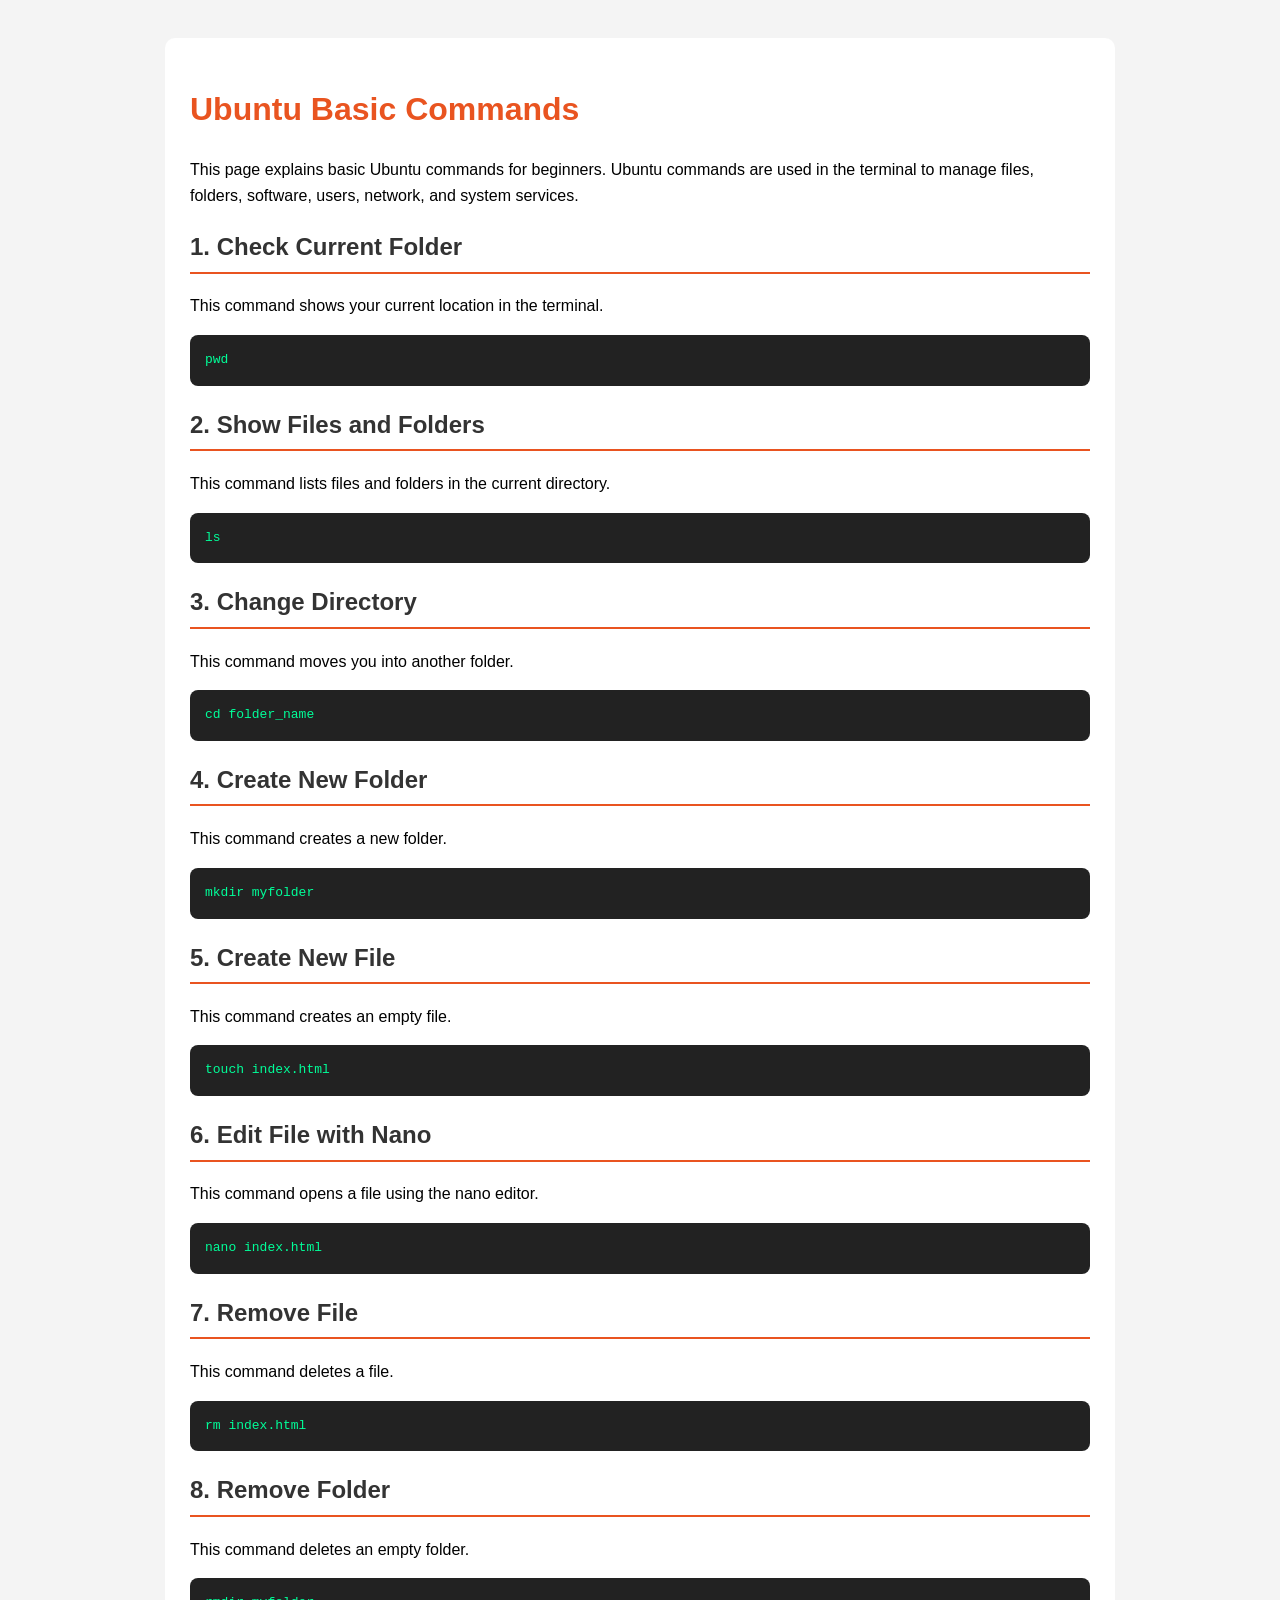
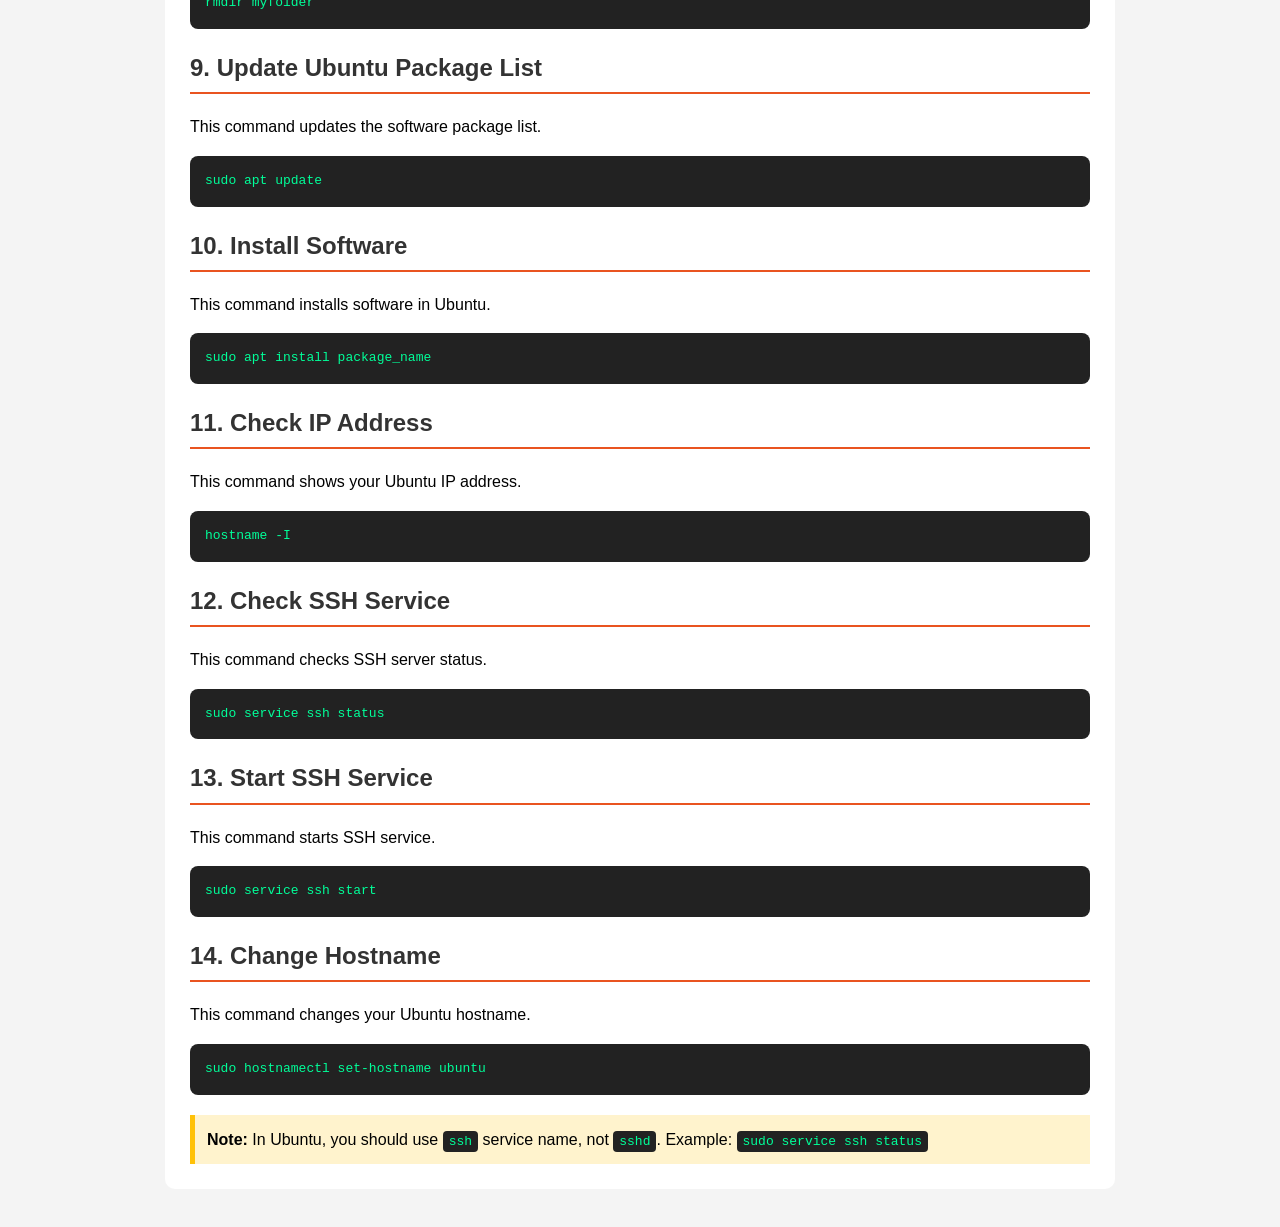
==== index.html @ fbd045e4 "second commit" ====
<!DOCTYPE html>
<html lang="en">
<head>
  <meta charset="UTF-8">
  <title>Ubuntu Commands</title>
  <style>
    body {
      font-family: Arial, sans-serif;
      background: #f4f4f4;
      padding: 30px;
      line-height: 1.6;
    }

    .container {
      max-width: 900px;
      margin: auto;
      background: white;
      padding: 25px;
      border-radius: 10px;
    }

    h1 {
      color: #e95420;
    }

    h2 {
      color: #333;
      border-bottom: 2px solid #e95420;
      padding-bottom: 5px;
    }

    code {
      background: #222;
      color: #00ff99;
      padding: 3px 6px;
      border-radius: 4px;
    }

    pre {
      background: #222;
      color: #00ff99;
      padding: 15px;
      border-radius: 8px;
      overflow-x: auto;
    }

    .note {
      background: #fff3cd;
      padding: 12px;
      border-left: 5px solid #ffc107;
      margin-top: 20px;
    }
  </style>
</head>
<body>

  <div class="container">
    <h1>Ubuntu Basic Commands</h1>

    <p>
      This page explains basic Ubuntu commands for beginners.
      Ubuntu commands are used in the terminal to manage files, folders,
      software, users, network, and system services.
    </p>

    <h2>1. Check Current Folder</h2>
    <p>This command shows your current location in the terminal.</p>
    <pre>pwd</pre>

    <h2>2. Show Files and Folders</h2>
    <p>This command lists files and folders in the current directory.</p>
    <pre>ls</pre>

    <h2>3. Change Directory</h2>
    <p>This command moves you into another folder.</p>
    <pre>cd folder_name</pre>

    <h2>4. Create New Folder</h2>
    <p>This command creates a new folder.</p>
    <pre>mkdir myfolder</pre>

    <h2>5. Create New File</h2>
    <p>This command creates an empty file.</p>
    <pre>touch index.html</pre>

    <h2>6. Edit File with Nano</h2>
    <p>This command opens a file using the nano editor.</p>
    <pre>nano index.html</pre>

    <h2>7. Remove File</h2>
    <p>This command deletes a file.</p>
    <pre>rm index.html</pre>

    <h2>8. Remove Folder</h2>
    <p>This command deletes an empty folder.</p>
    <pre>rmdir myfolder</pre>

    <h2>9. Update Ubuntu Package List</h2>
    <p>This command updates the software package list.</p>
    <pre>sudo apt update</pre>

    <h2>10. Install Software</h2>
    <p>This command installs software in Ubuntu.</p>
    <pre>sudo apt install package_name</pre>

    <h2>11. Check IP Address</h2>
    <p>This command shows your Ubuntu IP address.</p>
    <pre>hostname -I</pre>

    <h2>12. Check SSH Service</h2>
    <p>This command checks SSH server status.</p>
    <pre>sudo service ssh status</pre>

    <h2>13. Start SSH Service</h2>
    <p>This command starts SSH service.</p>
    <pre>sudo service ssh start</pre>

    <h2>14. Change Hostname</h2>
    <p>This command changes your Ubuntu hostname.</p>
    <pre>sudo hostnamectl set-hostname ubuntu</pre>

    <div class="note">
      <strong>Note:</strong>
      In Ubuntu, you should use <code>ssh</code> service name, not <code>sshd</code>.
      Example: <code>sudo service ssh status</code>
    </div>
  </div>

</body>
</html>
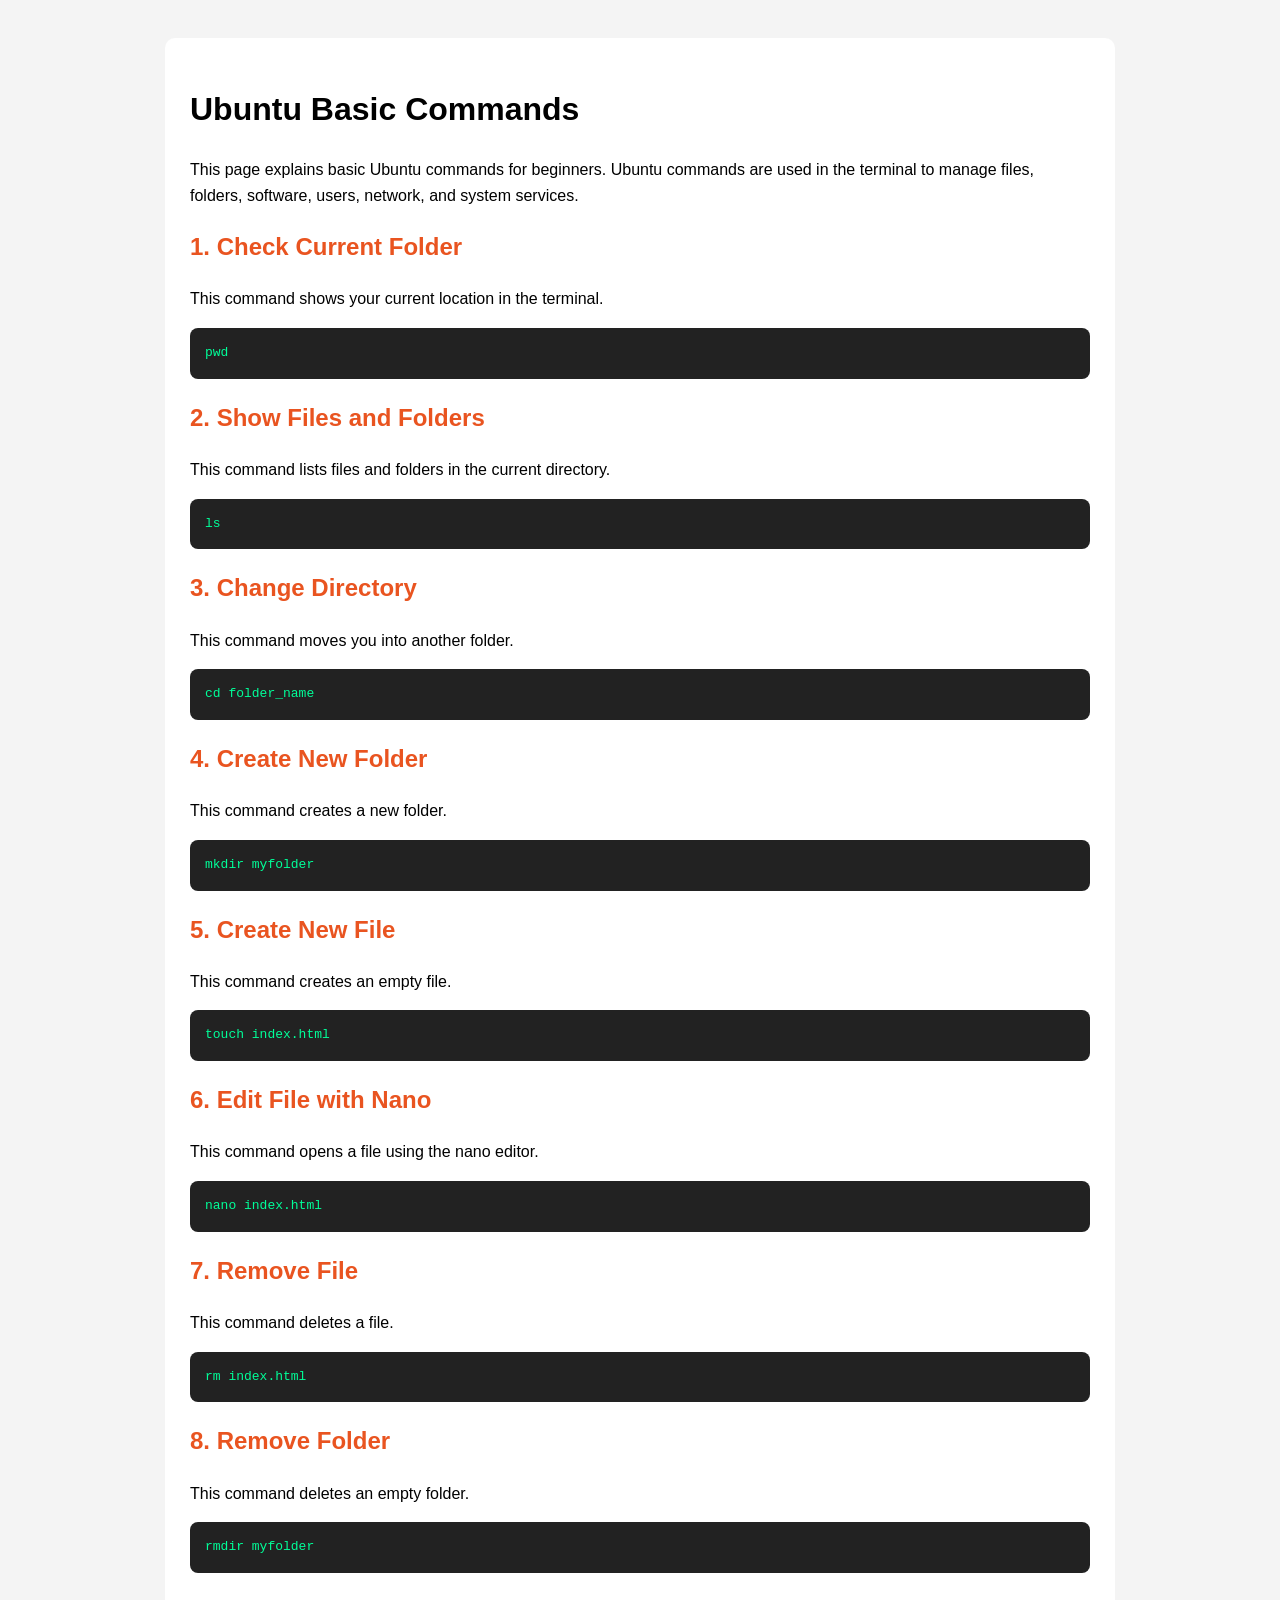
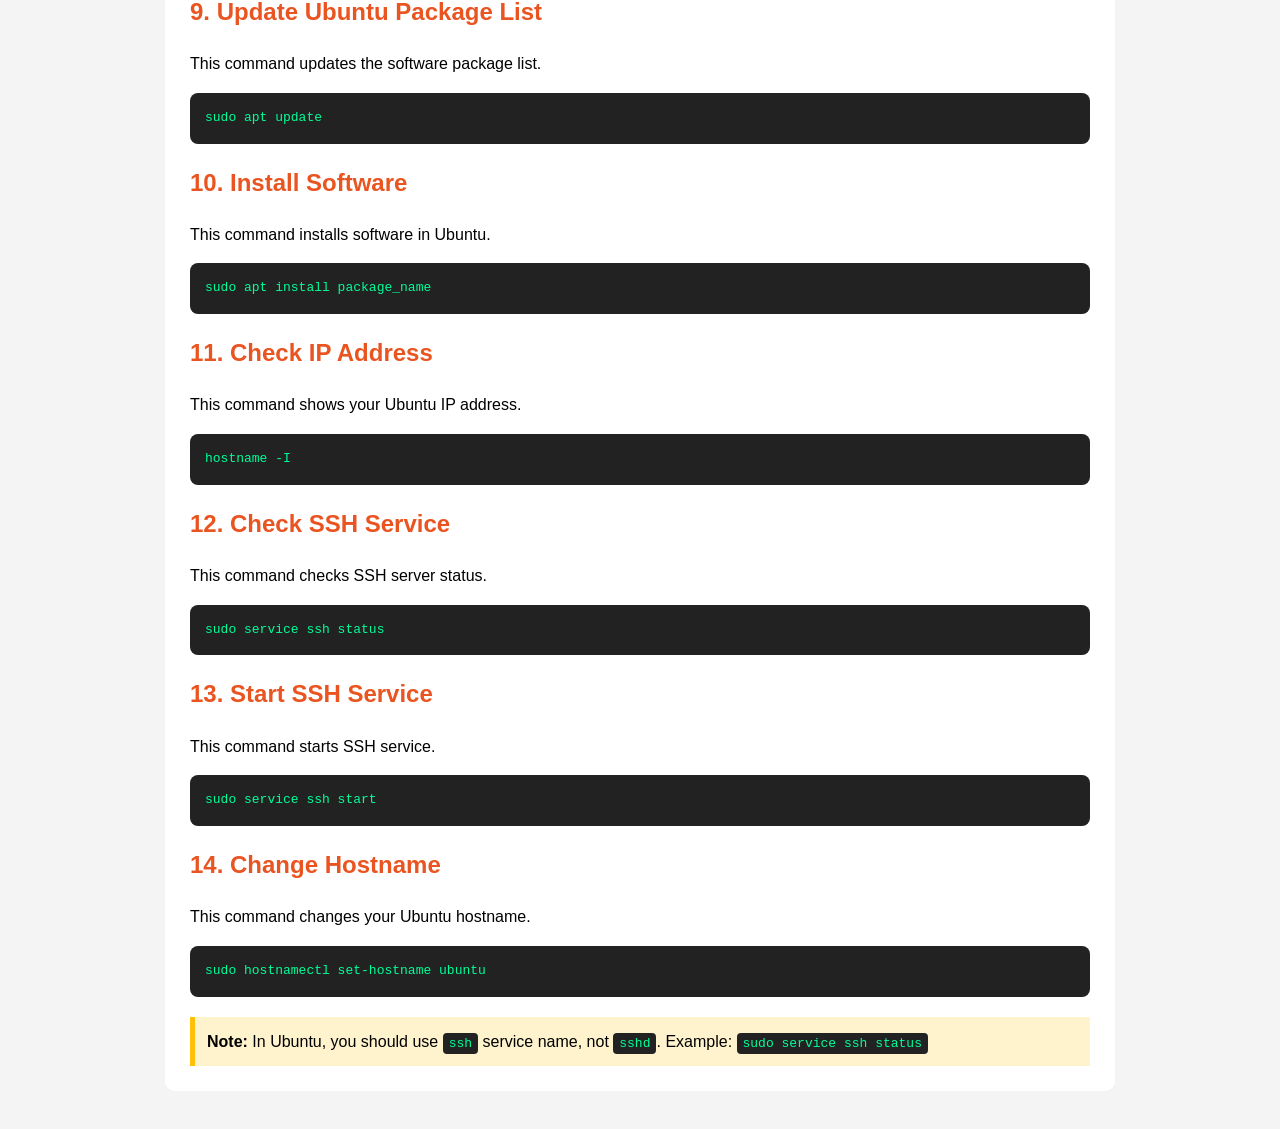
==== commit 78e6637c: "change handing" ====
--- a/index.html
+++ b/index.html
@@ -19,11 +19,11 @@
       border-radius: 10px;
     }
 
-    h1 {
+    h2 {
       color: #e95420;
     }
 
-    h2 {
+    h3 {
       color: #333;
       border-bottom: 2px solid #e95420;
       padding-bottom: 5px;
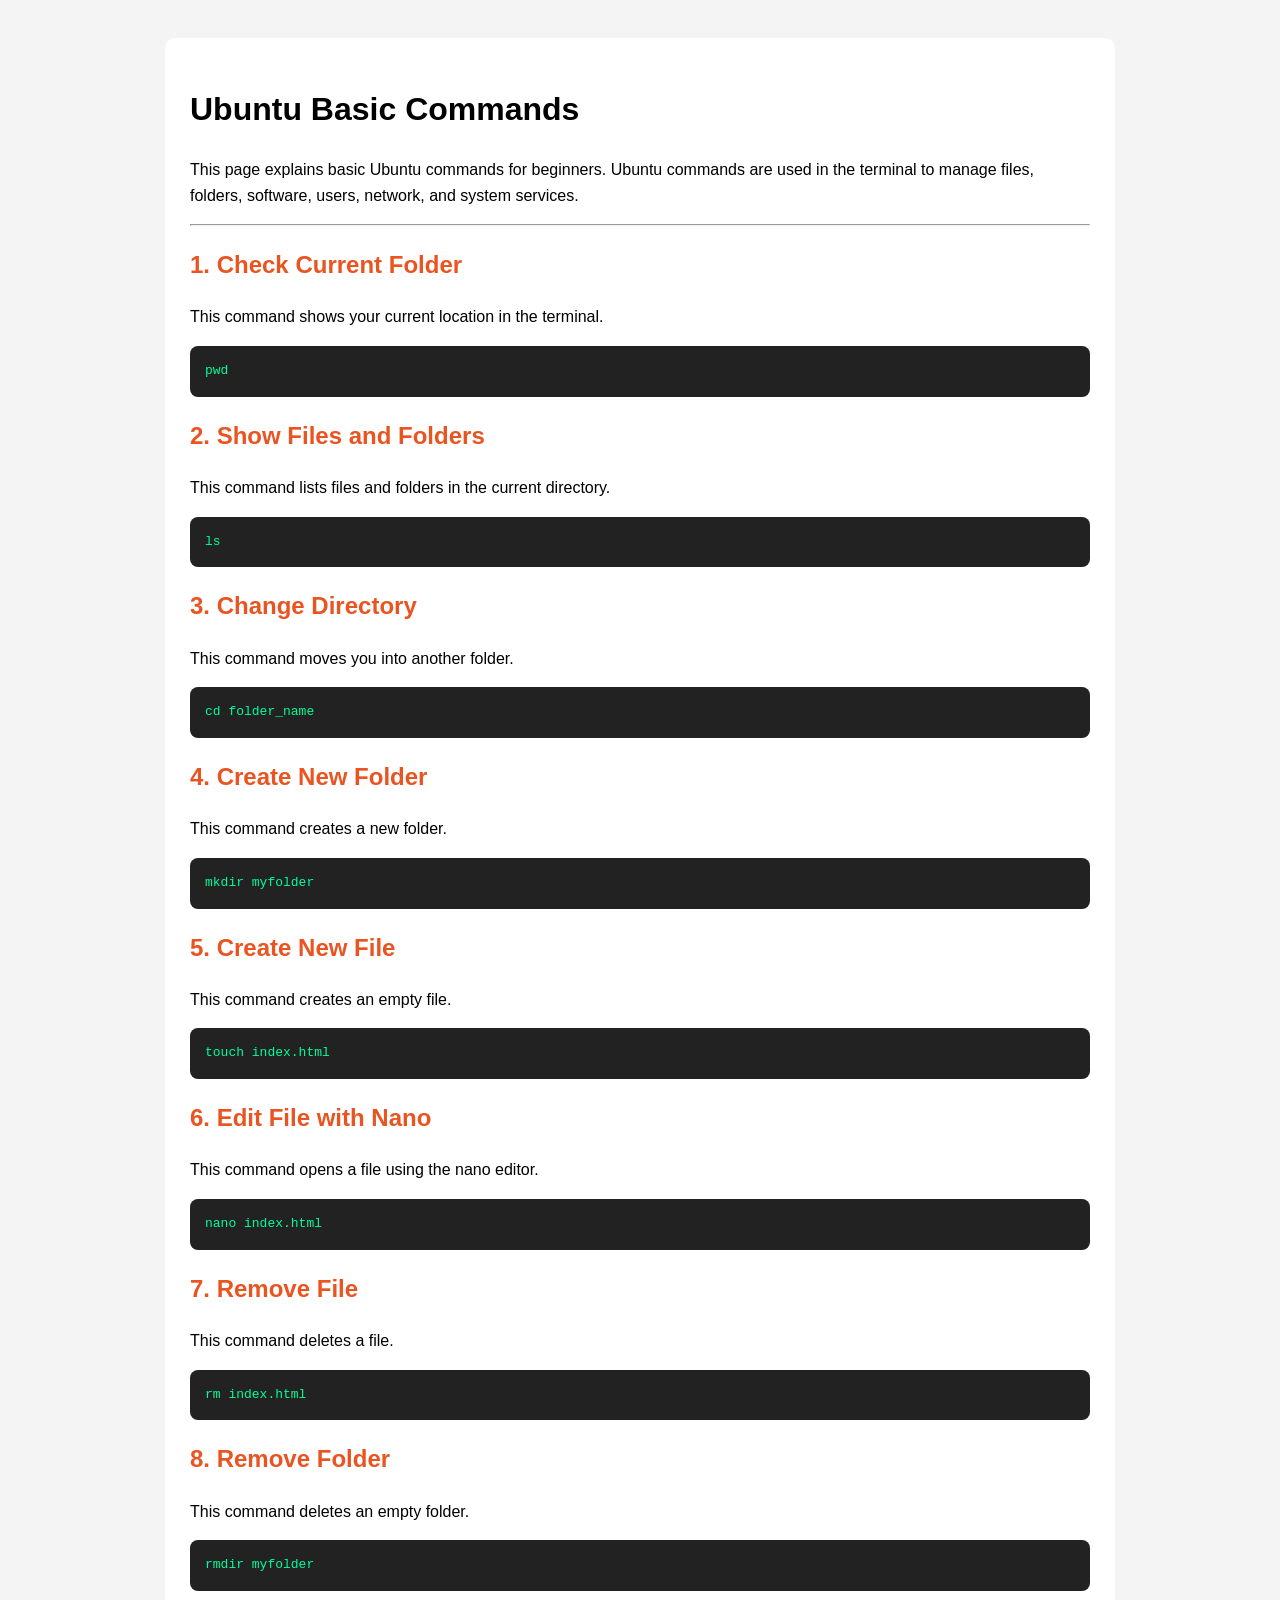
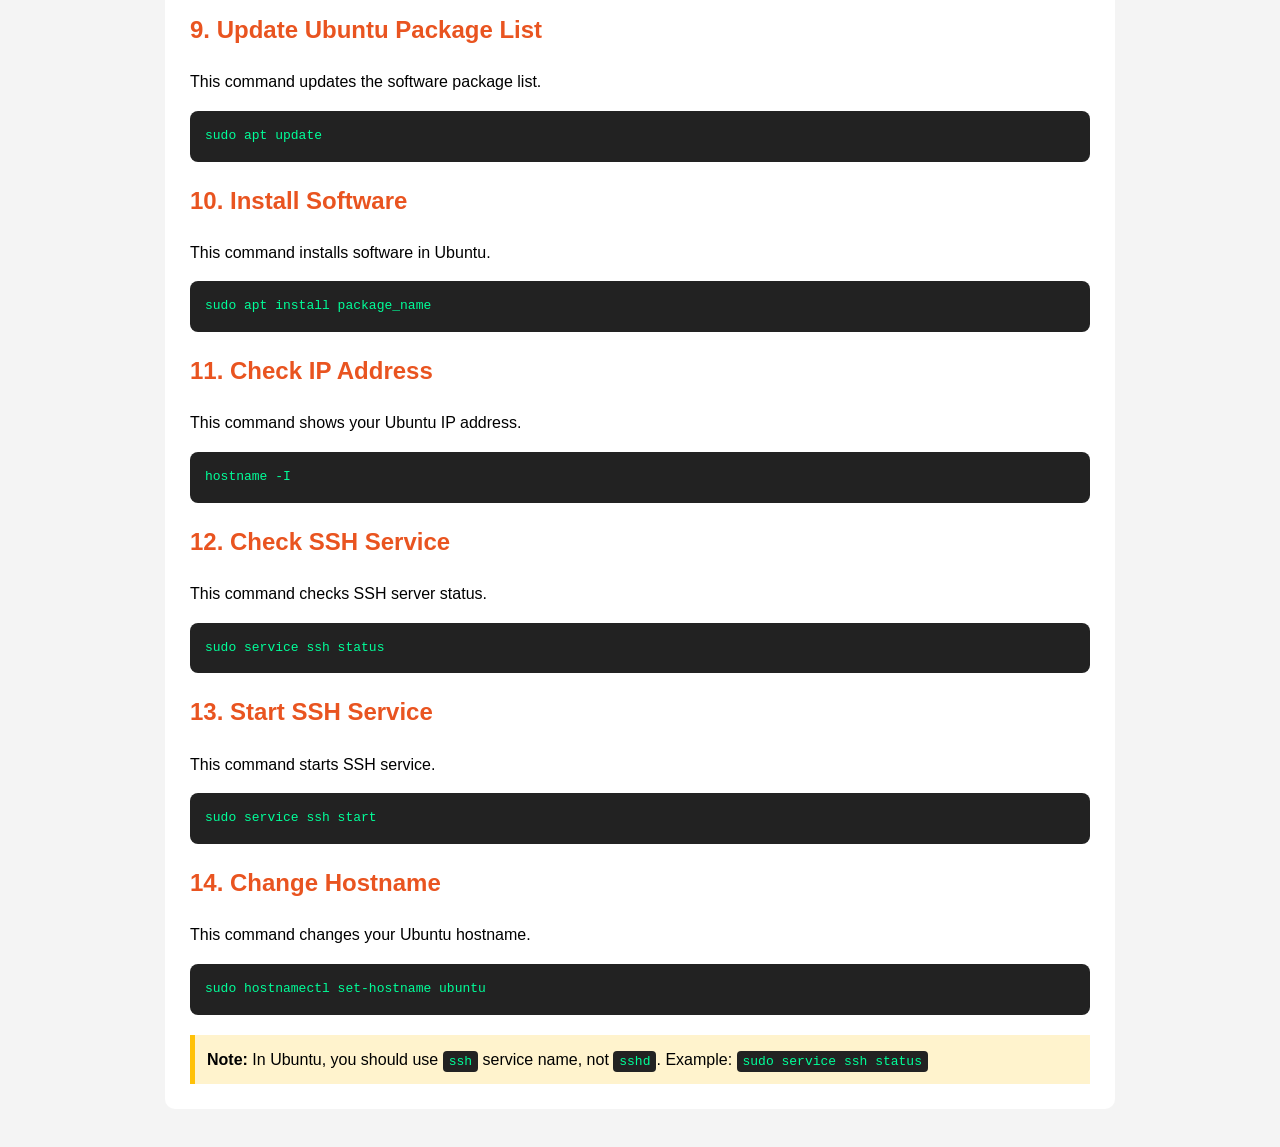
==== commit c2f69c78: "test update" ====
--- a/index.html
+++ b/index.html
@@ -62,7 +62,7 @@
       Ubuntu commands are used in the terminal to manage files, folders,
       software, users, network, and system services.
     </p>
-
+<hr>
     <h2>1. Check Current Folder</h2>
     <p>This command shows your current location in the terminal.</p>
     <pre>pwd</pre>
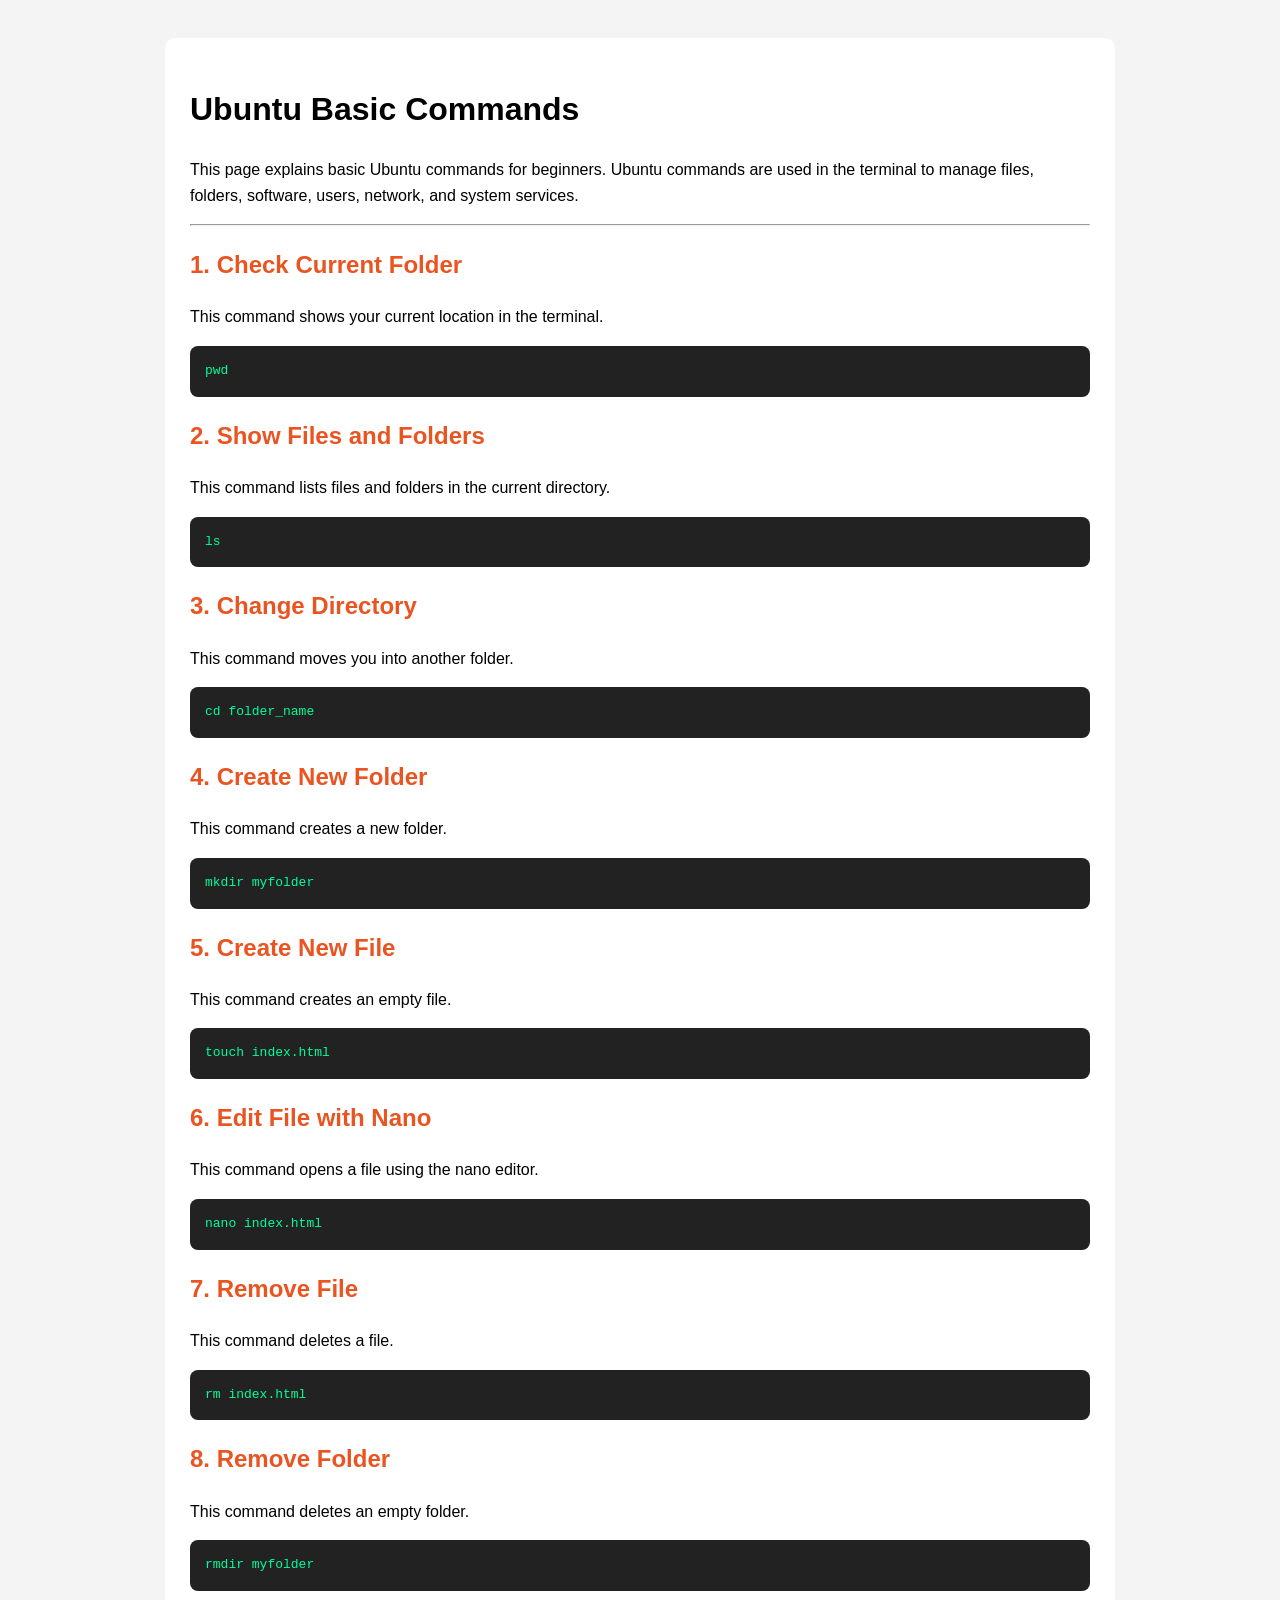
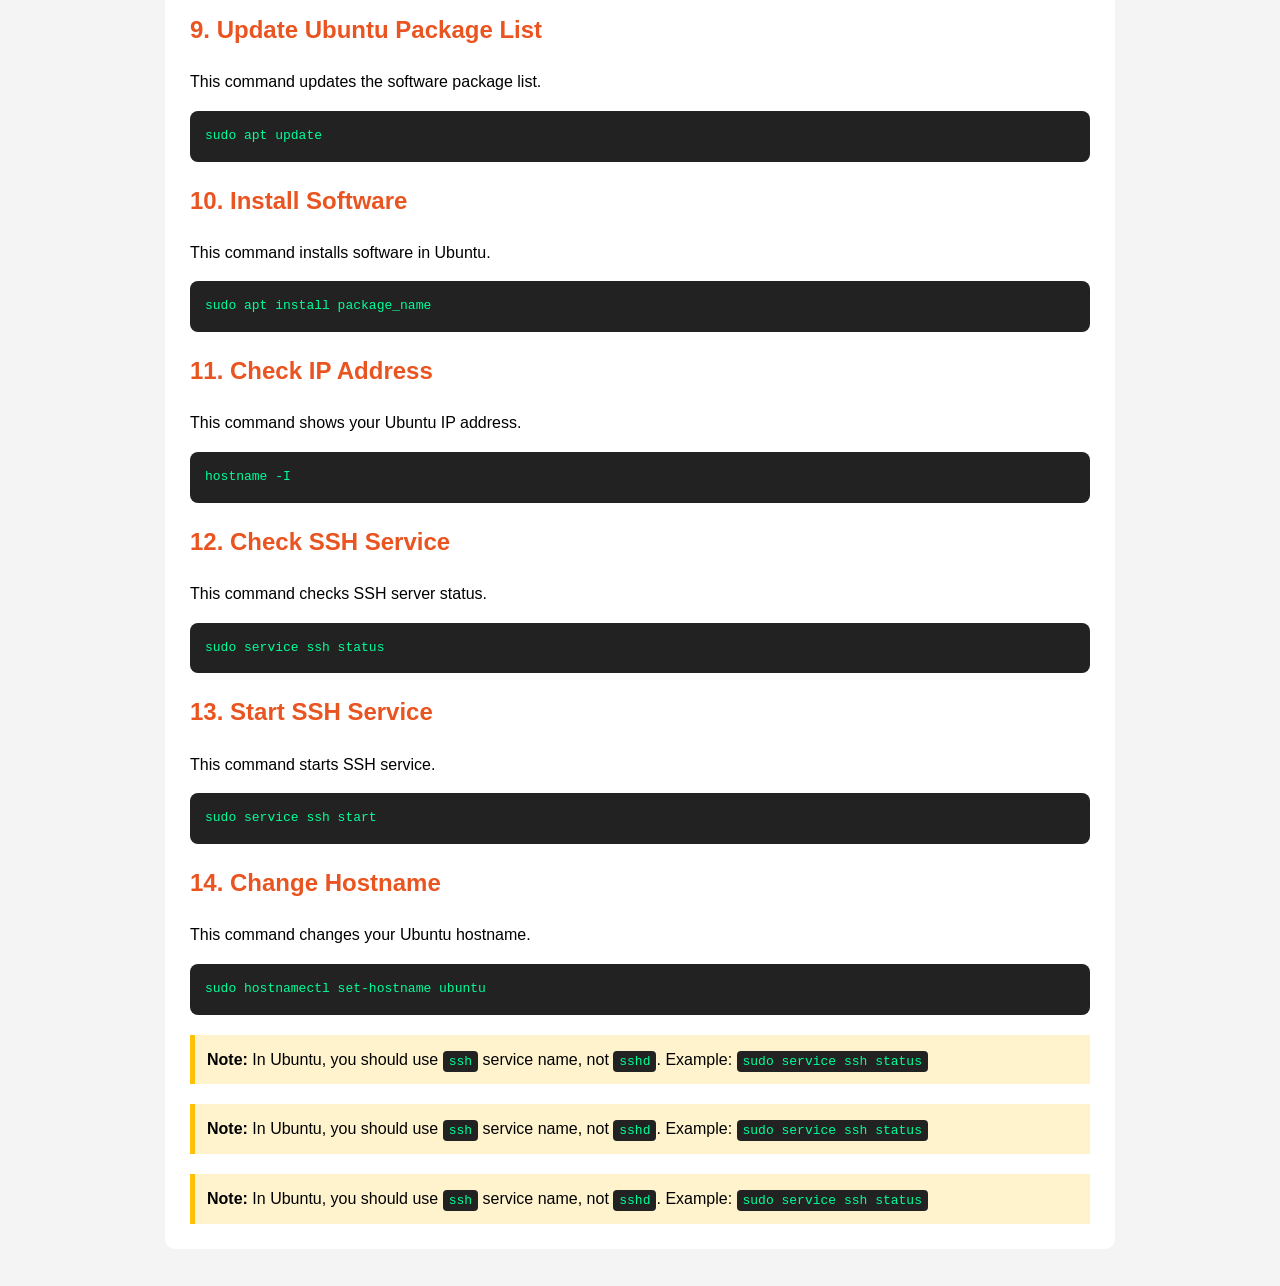
==== commit 477b56eb: "add more" ====
--- a/index.html
+++ b/index.html
@@ -124,6 +124,17 @@
       In Ubuntu, you should use <code>ssh</code> service name, not <code>sshd</code>.
       Example: <code>sudo service ssh status</code>
     </div>
+
+        <div class="note">
+      <strong>Note:</strong>
+      In Ubuntu, you should use <code>ssh</code> service name, not <code>sshd</code>.
+      Example: <code>sudo service ssh status</code>
+    </div>
+
+     <div class="note">
+      <strong>Note:</strong>
+      In Ubuntu, you should use <code>ssh</code> service name, not <code>sshd</code>.
+      Example: <code>sudo service ssh status</code> 
   </div>
 
 </body>
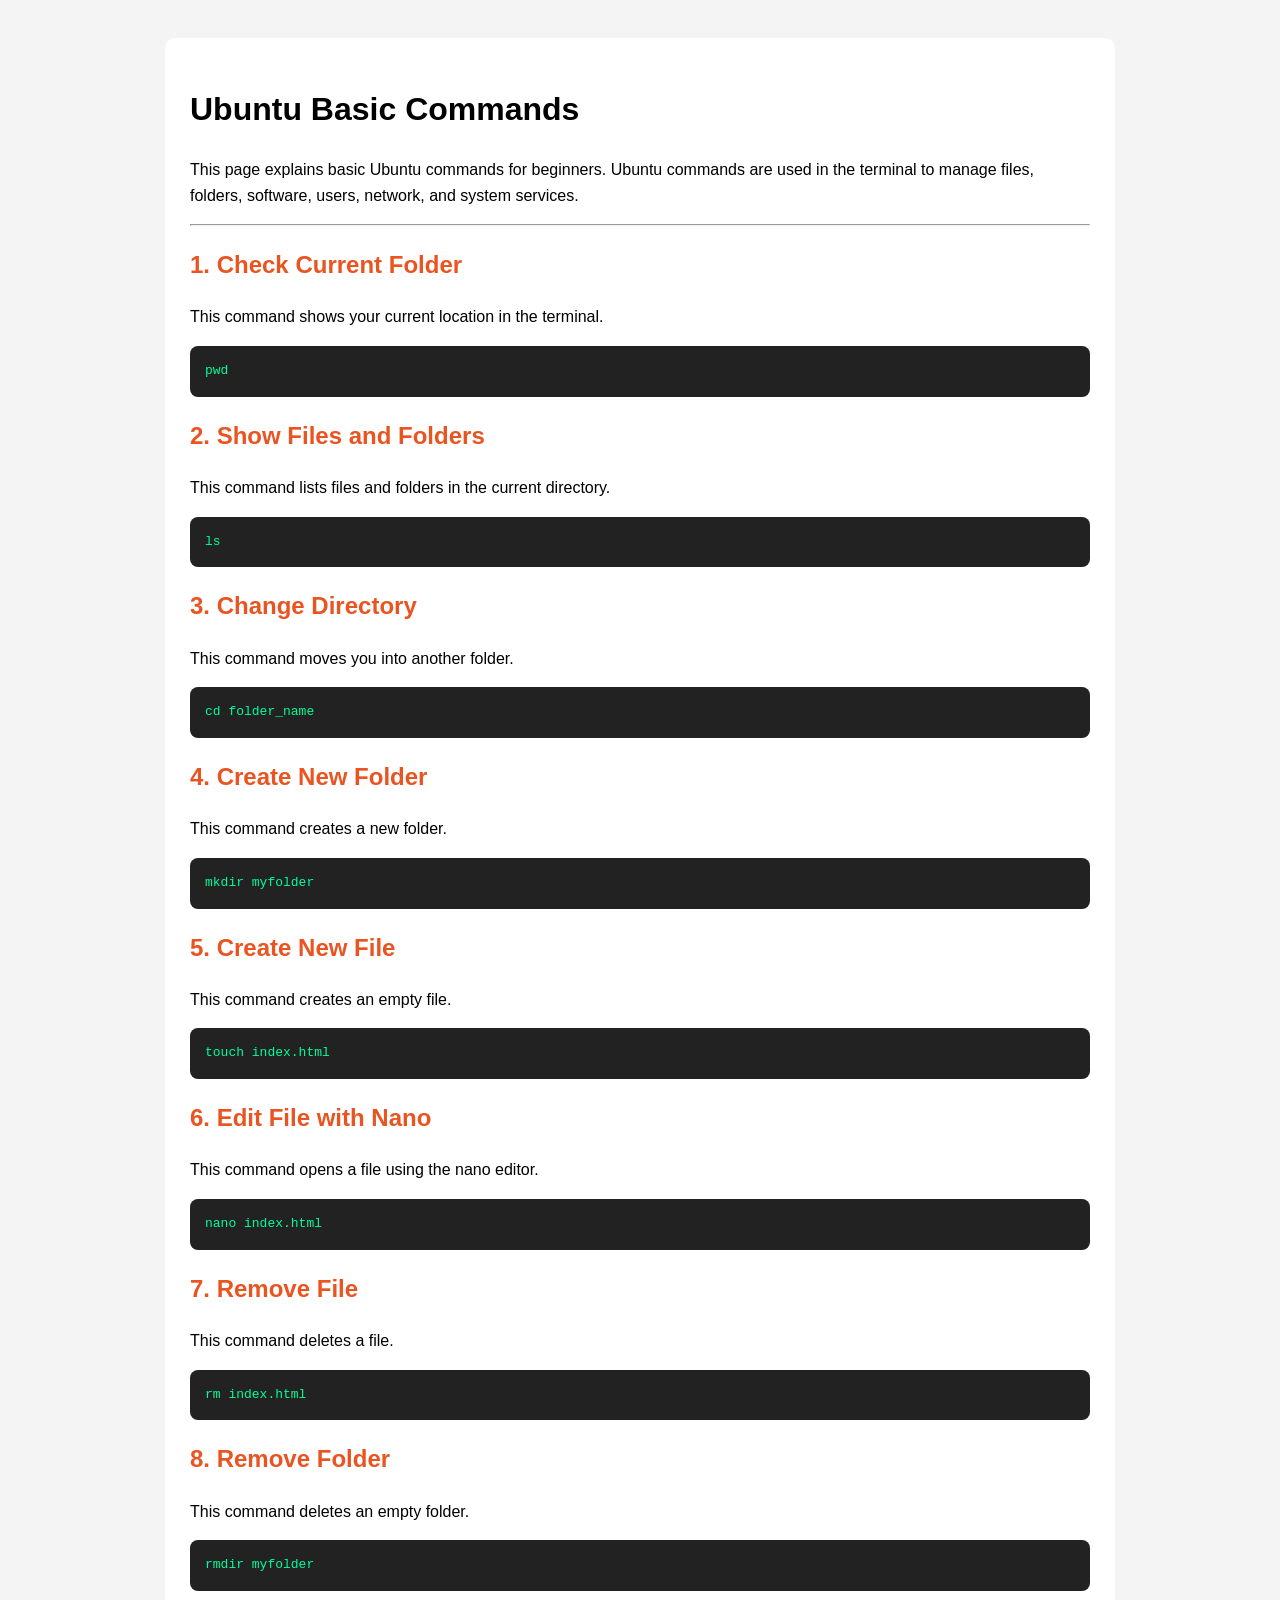
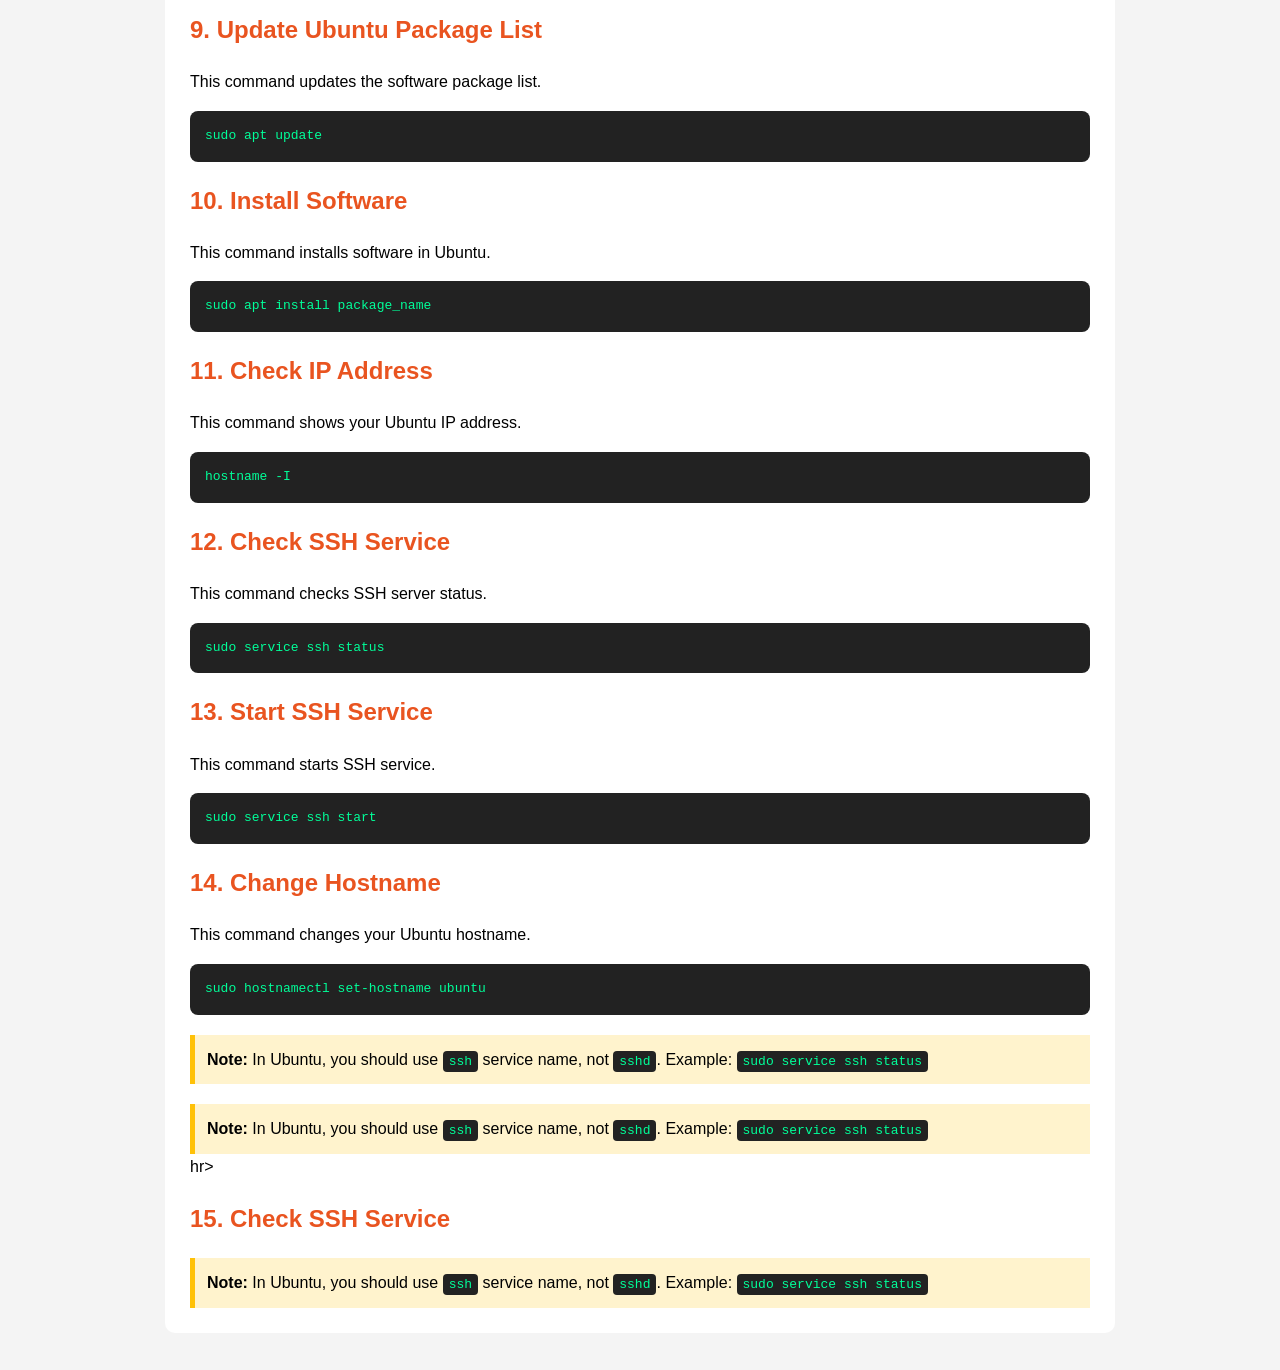
==== commit cc25aef8: "hr edit on testing" ====
--- a/index.html
+++ b/index.html
@@ -130,7 +130,8 @@
       In Ubuntu, you should use <code>ssh</code> service name, not <code>sshd</code>.
       Example: <code>sudo service ssh status</code>
     </div>
-
+hr>
+    <h2>15. Check SSH Service</h2>
      <div class="note">
       <strong>Note:</strong>
       In Ubuntu, you should use <code>ssh</code> service name, not <code>sshd</code>.
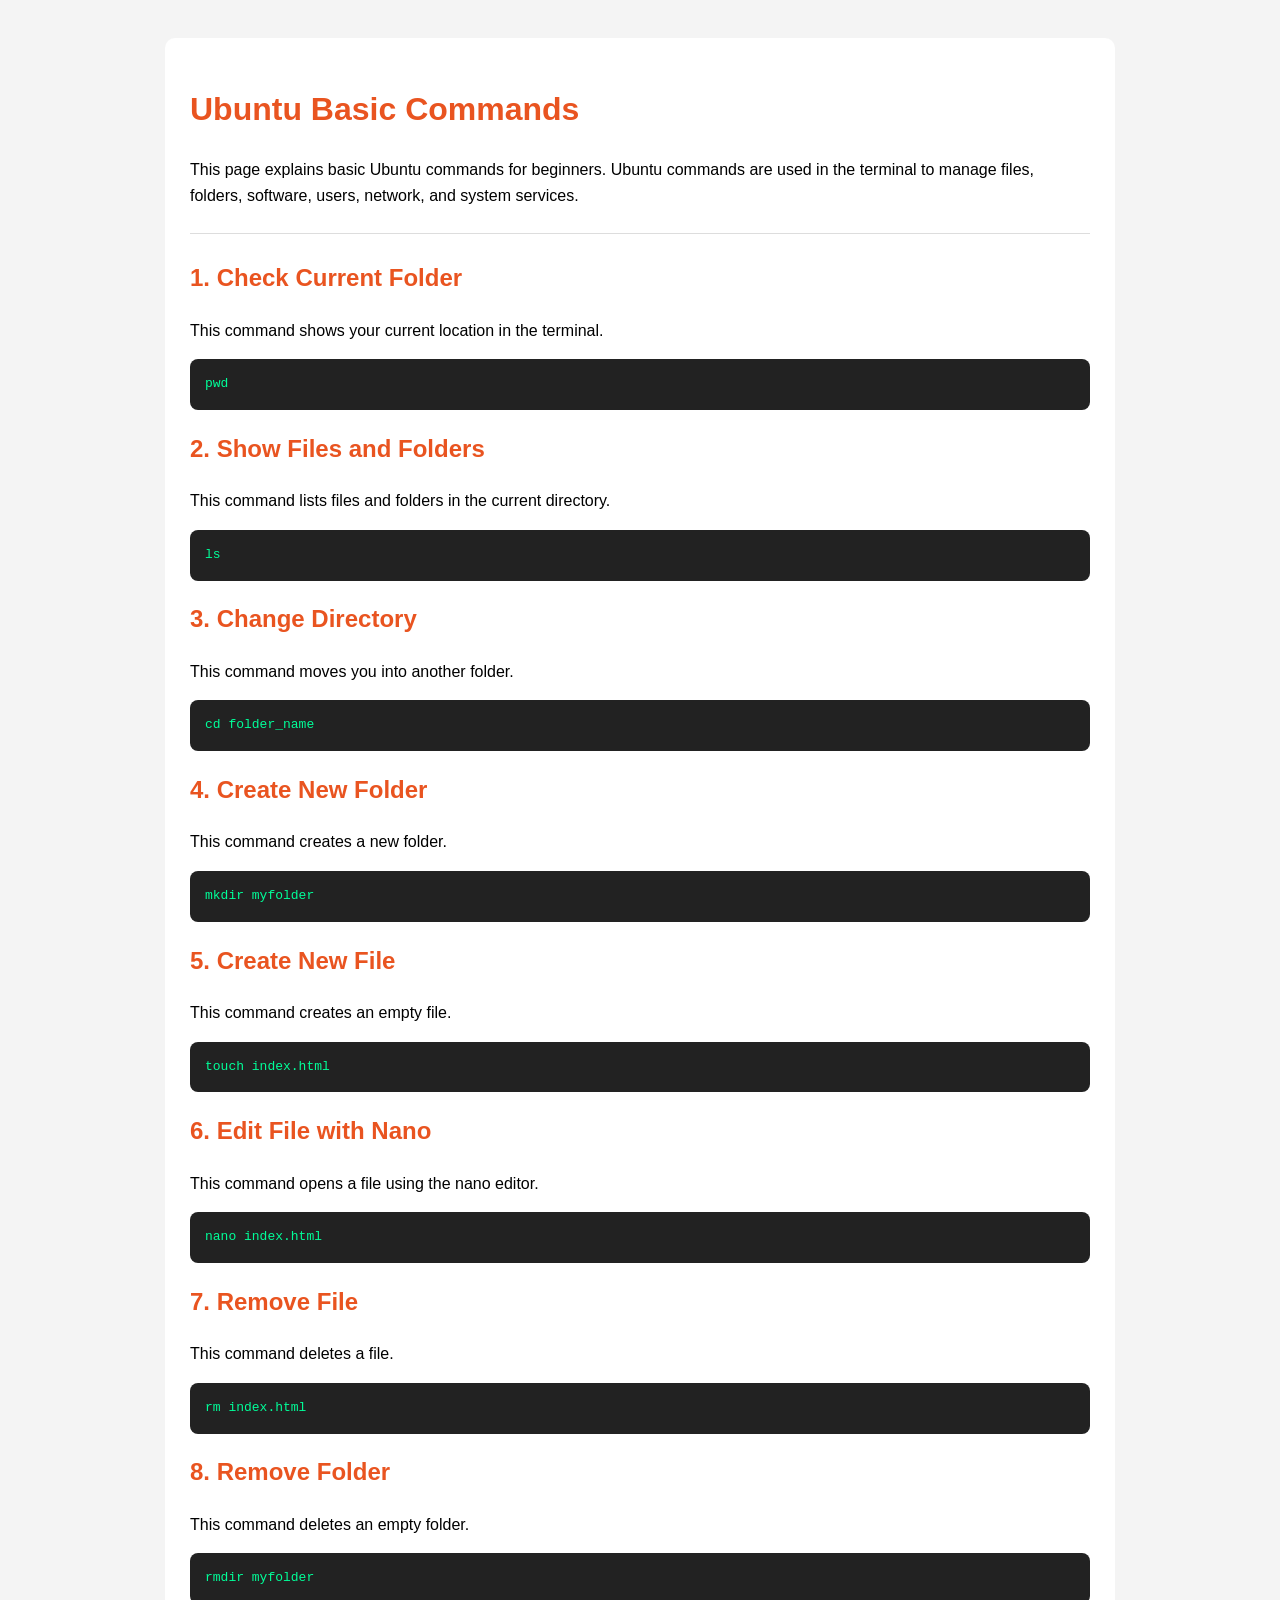
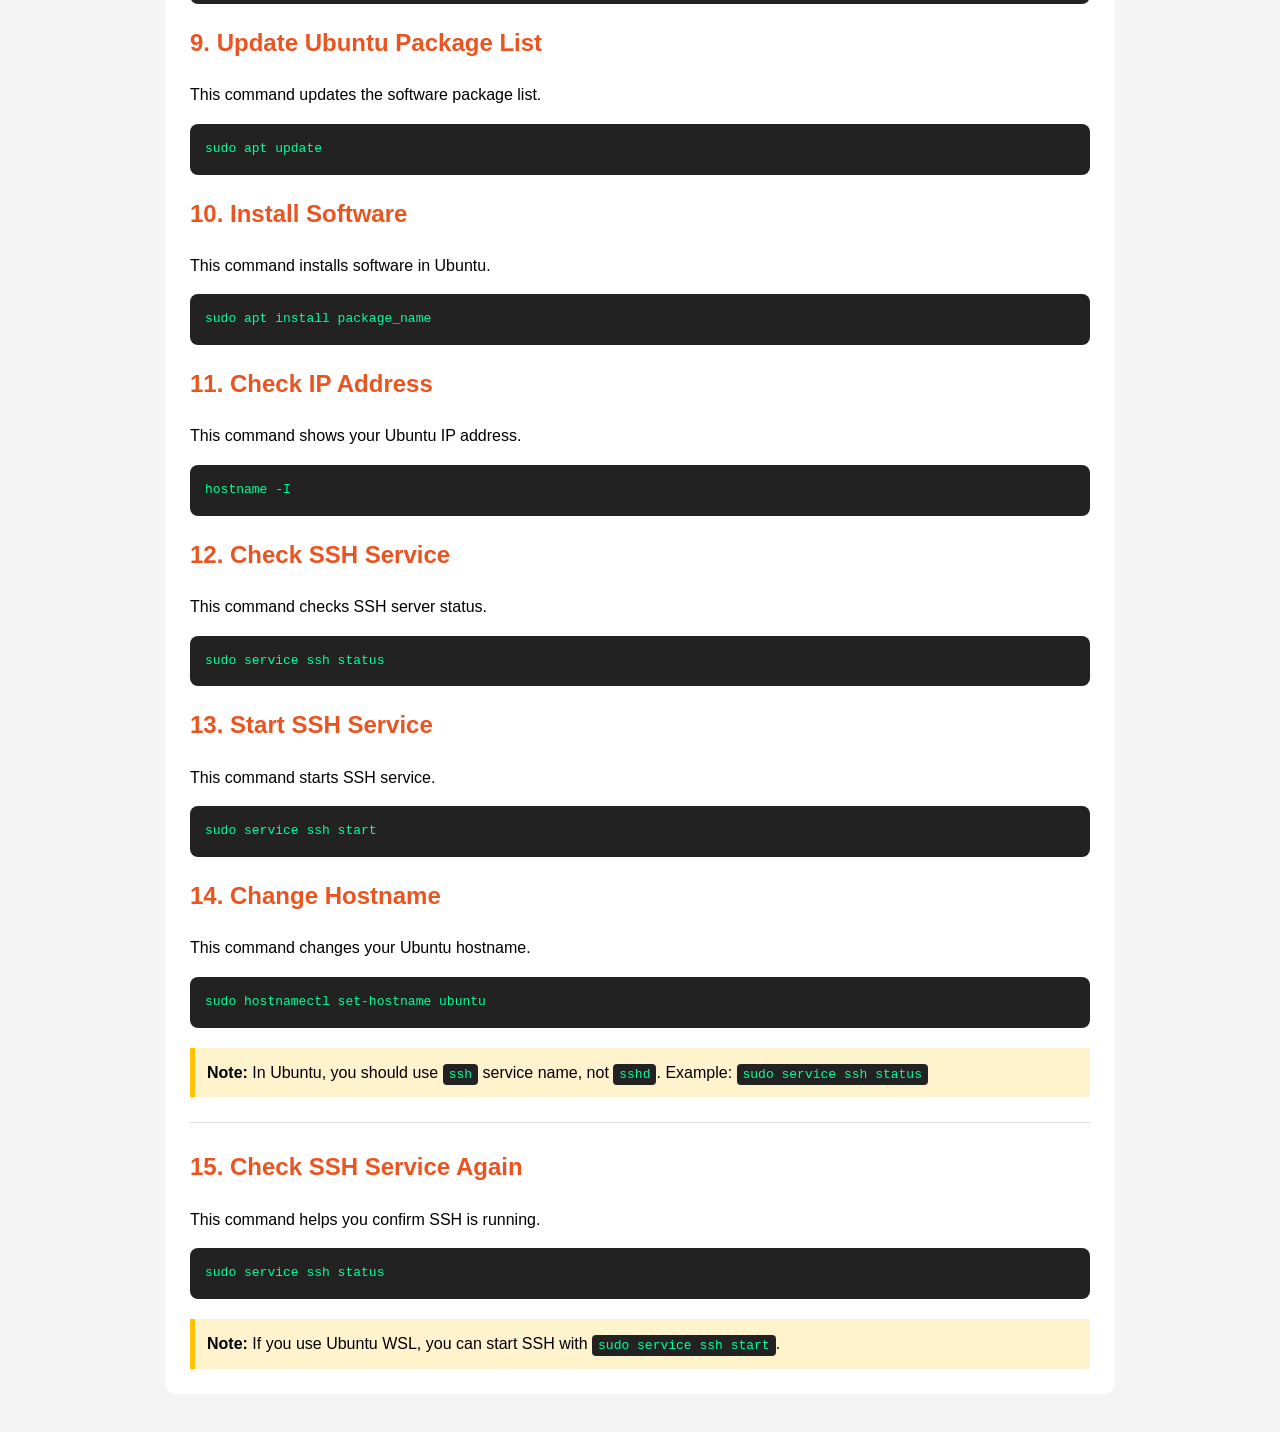
==== commit 03f732e7: "change all file" ====
--- a/index.html
+++ b/index.html
@@ -3,54 +3,7 @@
 <head>
   <meta charset="UTF-8">
   <title>Ubuntu Commands</title>
-  <style>
-    body {
-      font-family: Arial, sans-serif;
-      background: #f4f4f4;
-      padding: 30px;
-      line-height: 1.6;
-    }
-
-    .container {
-      max-width: 900px;
-      margin: auto;
-      background: white;
-      padding: 25px;
-      border-radius: 10px;
-    }
-
-    h2 {
-      color: #e95420;
-    }
-
-    h3 {
-      color: #333;
-      border-bottom: 2px solid #e95420;
-      padding-bottom: 5px;
-    }
-
-    code {
-      background: #222;
-      color: #00ff99;
-      padding: 3px 6px;
-      border-radius: 4px;
-    }
-
-    pre {
-      background: #222;
-      color: #00ff99;
-      padding: 15px;
-      border-radius: 8px;
-      overflow-x: auto;
-    }
-
-    .note {
-      background: #fff3cd;
-      padding: 12px;
-      border-left: 5px solid #ffc107;
-      margin-top: 20px;
-    }
-  </style>
+  <link rel="stylesheet" href="style.css">
 </head>
 <body>
 
@@ -62,7 +15,9 @@
       Ubuntu commands are used in the terminal to manage files, folders,
       software, users, network, and system services.
     </p>
-<hr>
+
+    <hr>
+
     <h2>1. Check Current Folder</h2>
     <p>This command shows your current location in the terminal.</p>
     <pre>pwd</pre>
@@ -125,18 +80,18 @@
       Example: <code>sudo service ssh status</code>
     </div>
 
-        <div class="note">
+    <hr>
+
+    <h2>15. Check SSH Service Again</h2>
+    <p>This command helps you confirm SSH is running.</p>
+    <pre>sudo service ssh status</pre>
+
+    <div class="note">
       <strong>Note:</strong>
-      In Ubuntu, you should use <code>ssh</code> service name, not <code>sshd</code>.
-      Example: <code>sudo service ssh status</code>
+      If you use Ubuntu WSL, you can start SSH with
+      <code>sudo service ssh start</code>.
     </div>
-hr>
-    <h2>15. Check SSH Service</h2>
-     <div class="note">
-      <strong>Note:</strong>
-      In Ubuntu, you should use <code>ssh</code> service name, not <code>sshd</code>.
-      Example: <code>sudo service ssh status</code> 
   </div>
 
 </body>
-</html>
+</html>
--- a/style.css
+++ b/style.css
@@ -0,0 +1,56 @@
+body {
+  font-family: Arial, sans-serif;
+  background: #f4f4f4;
+  padding: 30px;
+  line-height: 1.6;
+}
+
+.container {
+  max-width: 900px;
+  margin: auto;
+  background: white;
+  padding: 25px;
+  border-radius: 10px;
+}
+
+h1 {
+  color: #e95420;
+}
+
+h2 {
+  color: #e95420;
+}
+
+h3 {
+  color: #333;
+  border-bottom: 2px solid #e95420;
+  padding-bottom: 5px;
+}
+
+code {
+  background: #222;
+  color: #00ff99;
+  padding: 3px 6px;
+  border-radius: 4px;
+}
+
+pre {
+  background: #222;
+  color: #00ff99;
+  padding: 15px;
+  border-radius: 8px;
+  overflow-x: auto;
+}
+
+hr {
+  margin: 25px 0;
+  border: none;
+  border-top: 1px solid #ddd;
+}
+
+.note {
+  background: #fff3cd;
+  padding: 12px;
+  border-left: 5px solid #ffc107;
+  margin-top: 20px;
+}
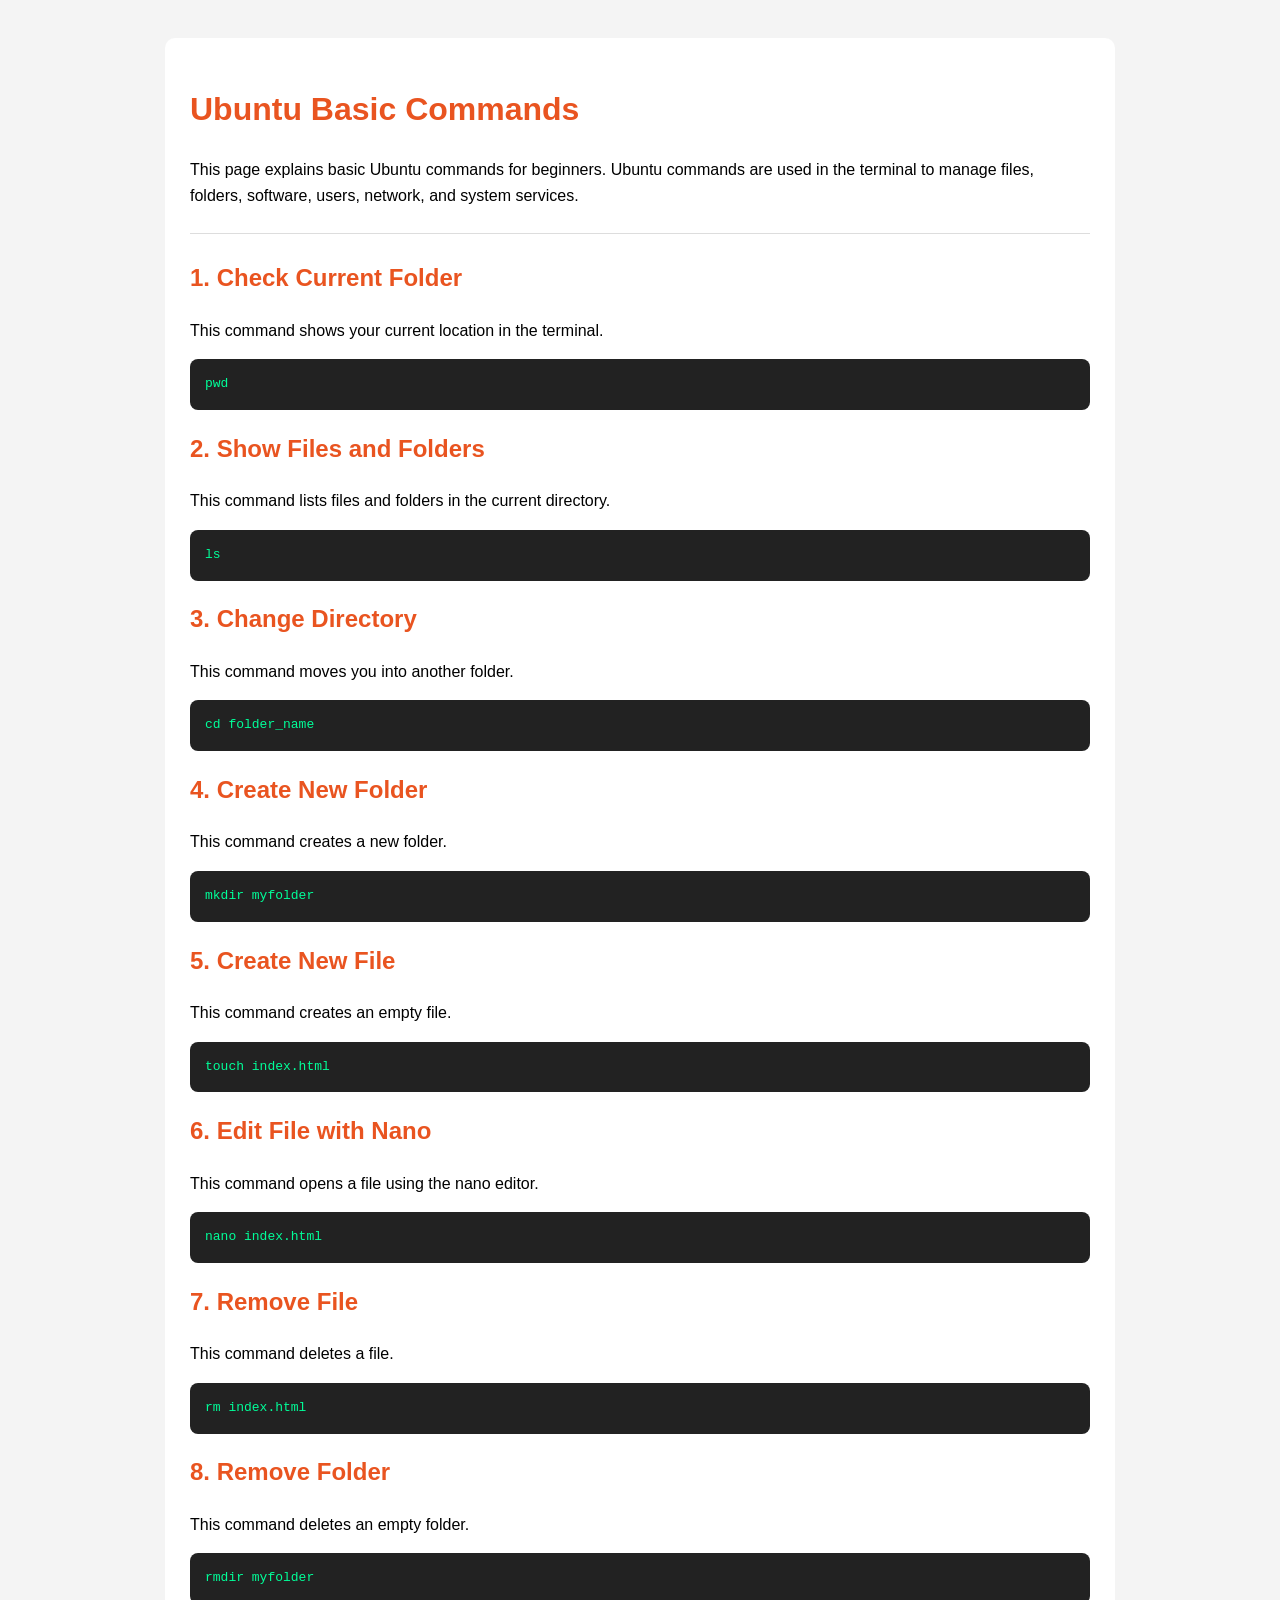
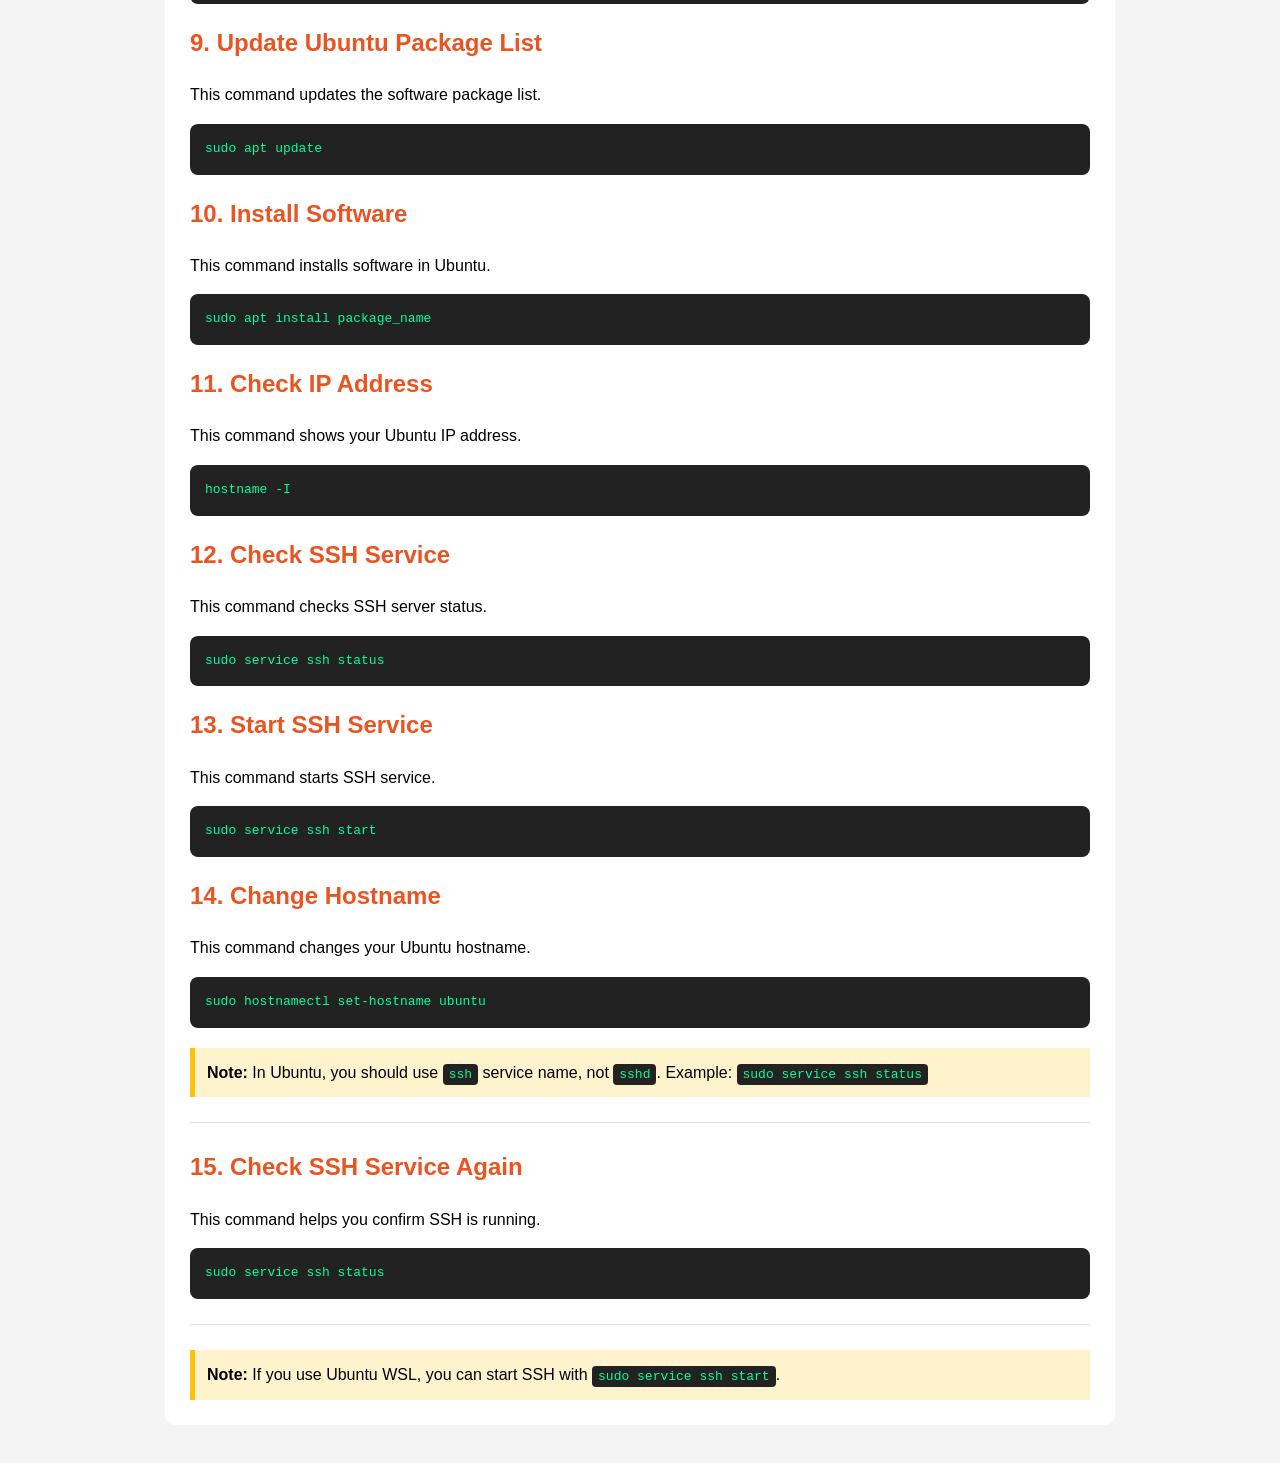
==== commit bd2cbcce: "hr edit" ====
--- a/index.html
+++ b/index.html
@@ -86,6 +86,8 @@
     <p>This command helps you confirm SSH is running.</p>
     <pre>sudo service ssh status</pre>
 
+    <hr>
+
     <div class="note">
       <strong>Note:</strong>
       If you use Ubuntu WSL, you can start SSH with
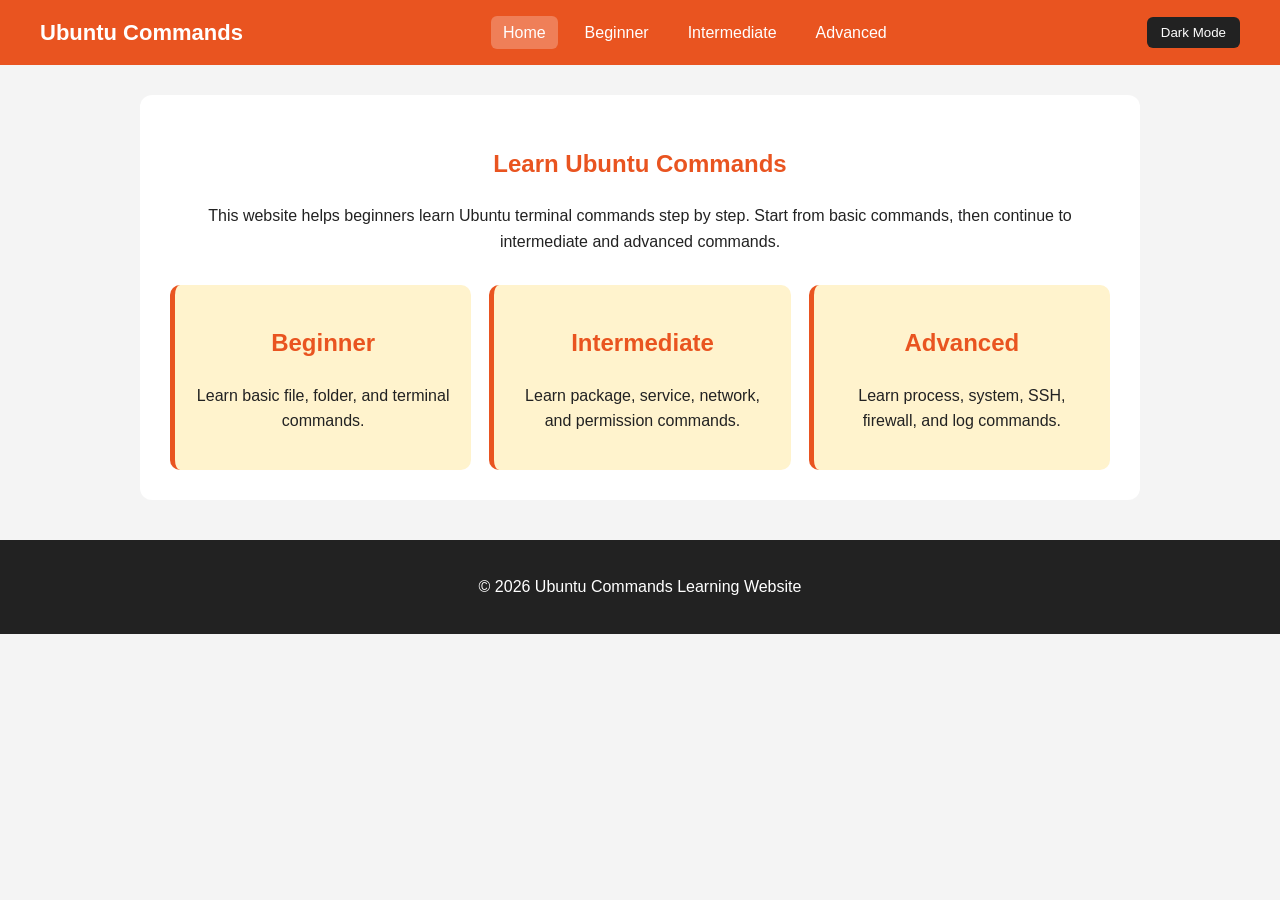
==== commit 5c273be6: "change pages" ====
--- a/index.html
+++ b/index.html
@@ -2,98 +2,55 @@
 <html lang="en">
 <head>
   <meta charset="UTF-8">
-  <title>Ubuntu Commands</title>
+  <title>Ubuntu Commands - Home</title>
   <link rel="stylesheet" href="style.css">
 </head>
 <body>
 
-  <div class="container">
-    <h1>Ubuntu Basic Commands</h1>
+  <nav class="navbar">
+    <div class="logo">Ubuntu Commands</div>
 
-    <p>
-      This page explains basic Ubuntu commands for beginners.
-      Ubuntu commands are used in the terminal to manage files, folders,
-      software, users, network, and system services.
-    </p>
+    <ul class="nav-links">
+      <li><a class="active" href="index.html">Home</a></li>
+      <li><a href="beginner.html">Beginner</a></li>
+      <li><a href="intermediate.html">Intermediate</a></li>
+      <li><a href="advanced.html">Advanced</a></li>
+    </ul>
 
-    <hr>
+    <button id="themeToggle">Dark Mode</button>
+  </nav>
 
-    <h2>1. Check Current Folder</h2>
-    <p>This command shows your current location in the terminal.</p>
-    <pre>pwd</pre>
+  <main class="container">
+    <section class="hero">
+      <h1>Learn Ubuntu Commands</h1>
+      <p>
+        This website helps beginners learn Ubuntu terminal commands step by step.
+        Start from basic commands, then continue to intermediate and advanced commands.
+      </p>
 
-    <h2>2. Show Files and Folders</h2>
-    <p>This command lists files and folders in the current directory.</p>
-    <pre>ls</pre>
+      <div class="cards">
+        <a class="card" href="beginner.html">
+          <h2>Beginner</h2>
+          <p>Learn basic file, folder, and terminal commands.</p>
+        </a>
 
-    <h2>3. Change Directory</h2>
-    <p>This command moves you into another folder.</p>
-    <pre>cd folder_name</pre>
+        <a class="card" href="intermediate.html">
+          <h2>Intermediate</h2>
+          <p>Learn package, service, network, and permission commands.</p>
+        </a>
 
-    <h2>4. Create New Folder</h2>
-    <p>This command creates a new folder.</p>
-    <pre>mkdir myfolder</pre>
+        <a class="card" href="advanced.html">
+          <h2>Advanced</h2>
+          <p>Learn process, system, SSH, firewall, and log commands.</p>
+        </a>
+      </div>
+    </section>
+  </main>
 
-    <h2>5. Create New File</h2>
-    <p>This command creates an empty file.</p>
-    <pre>touch index.html</pre>
+  <footer>
+    <p>&copy; 2026 Ubuntu Commands Learning Website</p>
+  </footer>
 
-    <h2>6. Edit File with Nano</h2>
-    <p>This command opens a file using the nano editor.</p>
-    <pre>nano index.html</pre>
-
-    <h2>7. Remove File</h2>
-    <p>This command deletes a file.</p>
-    <pre>rm index.html</pre>
-
-    <h2>8. Remove Folder</h2>
-    <p>This command deletes an empty folder.</p>
-    <pre>rmdir myfolder</pre>
-
-    <h2>9. Update Ubuntu Package List</h2>
-    <p>This command updates the software package list.</p>
-    <pre>sudo apt update</pre>
-
-    <h2>10. Install Software</h2>
-    <p>This command installs software in Ubuntu.</p>
-    <pre>sudo apt install package_name</pre>
-
-    <h2>11. Check IP Address</h2>
-    <p>This command shows your Ubuntu IP address.</p>
-    <pre>hostname -I</pre>
-
-    <h2>12. Check SSH Service</h2>
-    <p>This command checks SSH server status.</p>
-    <pre>sudo service ssh status</pre>
-
-    <h2>13. Start SSH Service</h2>
-    <p>This command starts SSH service.</p>
-    <pre>sudo service ssh start</pre>
-
-    <h2>14. Change Hostname</h2>
-    <p>This command changes your Ubuntu hostname.</p>
-    <pre>sudo hostnamectl set-hostname ubuntu</pre>
-
-    <div class="note">
-      <strong>Note:</strong>
-      In Ubuntu, you should use <code>ssh</code> service name, not <code>sshd</code>.
-      Example: <code>sudo service ssh status</code>
-    </div>
-
-    <hr>
-
-    <h2>15. Check SSH Service Again</h2>
-    <p>This command helps you confirm SSH is running.</p>
-    <pre>sudo service ssh status</pre>
-
-    <hr>
-
-    <div class="note">
-      <strong>Note:</strong>
-      If you use Ubuntu WSL, you can start SSH with
-      <code>sudo service ssh start</code>.
-    </div>
-  </div>
-
+  <script src="script.js"></script>
 </body>
 </html>
--- a/style.css
+++ b/style.css
@@ -1,16 +1,69 @@
+* {
+  box-sizing: border-box;
+}
+
 body {
+  margin: 0;
   font-family: Arial, sans-serif;
   background: #f4f4f4;
-  padding: 30px;
+  color: #222;
   line-height: 1.6;
 }
 
+.navbar {
+  background: #e95420;
+  color: white;
+  padding: 15px 40px;
+  display: flex;
+  justify-content: space-between;
+  align-items: center;
+  flex-wrap: wrap;
+}
+
+.logo {
+  font-size: 22px;
+  font-weight: bold;
+}
+
+.nav-links {
+  list-style: none;
+  display: flex;
+  gap: 15px;
+  padding: 0;
+  margin: 0;
+}
+
+.nav-links a {
+  color: white;
+  text-decoration: none;
+  padding: 8px 12px;
+  border-radius: 6px;
+}
+
+.nav-links a:hover,
+.nav-links a.active {
+  background: rgba(255, 255, 255, 0.25);
+}
+
+#themeToggle {
+  border: none;
+  background: #222;
+  color: white;
+  padding: 8px 14px;
+  border-radius: 6px;
+  cursor: pointer;
+}
+
 .container {
-  max-width: 900px;
-  margin: auto;
+  max-width: 1000px;
+  margin: 30px auto;
   background: white;
-  padding: 25px;
-  border-radius: 10px;
+  padding: 30px;
+  border-radius: 12px;
+}
+
+.hero {
+  text-align: center;
 }
 
 h1 {
@@ -21,17 +74,33 @@
   color: #e95420;
 }
 
-h3 {
-  color: #333;
-  border-bottom: 2px solid #e95420;
-  padding-bottom: 5px;
+.cards {
+  display: grid;
+  grid-template-columns: repeat(3, 1fr);
+  gap: 18px;
+  margin-top: 30px;
 }
 
-code {
-  background: #222;
-  color: #00ff99;
-  padding: 3px 6px;
-  border-radius: 4px;
+.card {
+  display: block;
+  background: #fff3cd;
+  color: #222;
+  text-decoration: none;
+  padding: 20px;
+  border-radius: 10px;
+  border-left: 5px solid #e95420;
+}
+
+.card:hover {
+  transform: translateY(-3px);
+}
+
+.command-box {
+  border-left: 5px solid #e95420;
+  background: #fafafa;
+  padding: 18px;
+  margin-bottom: 20px;
+  border-radius: 8px;
 }
 
 pre {
@@ -42,15 +111,67 @@
   overflow-x: auto;
 }
 
-hr {
-  margin: 25px 0;
-  border: none;
-  border-top: 1px solid #ddd;
+code {
+  background: #222;
+  color: #00ff99;
+  padding: 3px 6px;
+  border-radius: 4px;
 }
 
-.note {
-  background: #fff3cd;
-  padding: 12px;
-  border-left: 5px solid #ffc107;
-  margin-top: 20px;
+footer {
+  text-align: center;
+  background: #222;
+  color: white;
+  padding: 18px;
+  margin-top: 40px;
+}
+
+/* Dark Mode */
+body.dark-mode {
+  background: #121212;
+  color: #f1f1f1;
+}
+
+body.dark-mode .container {
+  background: #1e1e1e;
+}
+
+body.dark-mode .command-box {
+  background: #2a2a2a;
+}
+
+body.dark-mode .card {
+  background: #2a2a2a;
+  color: white;
+}
+
+body.dark-mode footer {
+  background: #000;
+}
+
+body.dark-mode #themeToggle {
+  background: white;
+  color: #222;
+}
+
+/* Mobile */
+@media (max-width: 768px) {
+  .navbar {
+    flex-direction: column;
+    gap: 15px;
+  }
+
+  .nav-links {
+    flex-direction: column;
+    text-align: center;
+  }
+
+  .cards {
+    grid-template-columns: 1fr;
+  }
+
+  .container {
+    margin: 15px;
+    padding: 20px;
+  }
 }
